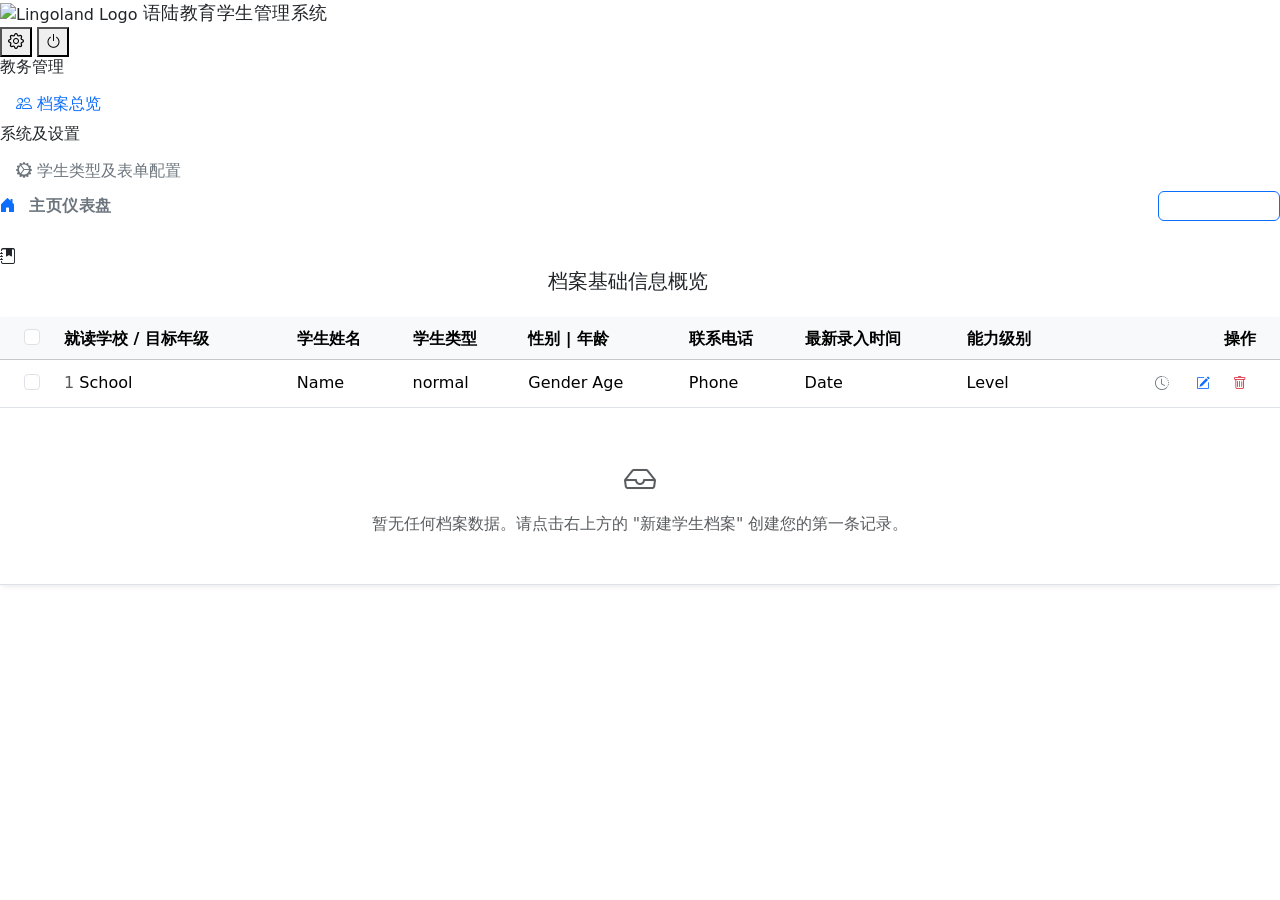
==== src/main/resources/templates/index.html @ f376b246 "fix(ui): define currentSelectedHistoryStudentId to fix undefined variable in workspace creation" ====
<!DOCTYPE html>
<html xmlns:th="http://www.thymeleaf.org">

<head>
    <meta charset="UTF-8">
    <meta name="viewport" content="width=device-width, initial-scale=1.0">
    <title>学生档案管理系统</title>

    <!-- Bootstrap CSS & Icons -->
    <link href="https://cdn.jsdelivr.net/npm/bootstrap@5.3.3/dist/css/bootstrap.min.css" rel="stylesheet">
    <link rel="stylesheet" href="https://cdn.jsdelivr.net/npm/bootstrap-icons@1.11.3/font/bootstrap-icons.min.css">

    <!-- Google Fonts: Inter -->
    <link rel="preconnect" href="https://fonts.googleapis.com">
    <link rel="preconnect" href="https://fonts.gstatic.com" crossorigin>
    <link href="https://fonts.googleapis.com/css2?family=Inter:wght@400;500;600;700&display=swap" rel="stylesheet">

    <!-- Custom Styles -->
    <link href="/css/style.css" rel="stylesheet">
</head>

<body>
    <div class="app-container">
        <!-- Header -->
        <header class="app-header">
            <div class="logo">
                <img src="/images/lingoland_logo.jpg" alt="Lingoland Logo">
                <span style="font-size: 1.1rem; letter-spacing: 0.5px;">语陆教育学生管理系统</span>
            </div>
            <div class="header-actions">
                <button class="icon-btn" title="系统设置"><i class="bi bi-gear"></i></button>
                <button class="icon-btn" title="退出登录"><i class="bi bi-power"></i></button>
            </div>
        </header>

        <div class="app-body">
            <!-- Sidebar -->
            <aside class="app-sidebar">
                <!--
                <div class="sidebar-section">
                    <h6 class="sidebar-heading">快速搜索</h6>
                    <form class="quick-search-form">
                        <input type="text" class="form-control form-control-sm mb-2" placeholder="输入学生姓名">
                        <input type="text" class="form-control form-control-sm mb-2" placeholder="输入学校名称">
                        <div class="d-flex gap-2 mt-3">
                            <button type="button"
                                class="btn btn-primary btn-sm flex-grow-1 sidebar-btn shadow-sm">搜索</button>
                            <button type="reset" class="btn btn-light btn-sm flex-grow-1 sidebar-btn">重置</button>
                        </div>
                    </form>
                </div>
                -->

                <div class="sidebar-section">
                    <h6 class="sidebar-heading">教务管理</h6>
                    <ul class="nav flex-column sidebar-nav">
                        <li class="nav-item">
                            <a class="nav-link active" href="/"><i class="bi bi-people"></i> 档案总览</a>
                        </li>
                    </ul>
                </div>
                
                <div class="sidebar-section border-0">
                    <h6 class="sidebar-heading">系统及设置</h6>
                    <ul class="nav flex-column sidebar-nav">
                        <li class="nav-item">
                            <a class="nav-link text-secondary" href="/admin/templates">
                                <i class="bi bi-gear-wide-connected"></i> 学生类型及表单配置
                            </a>
                        </li>
                    </ul>
                </div>

                <!--
                <div class="sidebar-section border-0">
                    <h6 class="sidebar-heading">报告管理</h6>
                    <ul class="nav flex-column sidebar-nav">
                        <li class="nav-item">
                            <a class="nav-link" href="#" data-bs-toggle="modal" data-bs-target="#downloadFormModal">
                                <i class="bi bi-file-earmark-plus"></i> 生成并录入新报告
                            </a>
                        </li>
                    </ul>
                </div>
                -->
            </aside>

            <!-- Main Content -->
            <main class="app-main">
                <div class="main-header d-flex justify-content-between align-items-center mb-4">
                    <div class="breadcrumb-area">
                        <i class="bi bi-house-door-fill text-primary me-2"></i>
                        <span class="fs-6 fw-bold text-secondary text-uppercase"
                            style="letter-spacing: 0.5px;">主页仪表盘</span>
                    </div>
                    <div class="action-buttons d-flex gap-3">
                        <button class="btn btn-primary btn-action" data-bs-toggle="modal"
                            data-bs-target="#studentRecordModal"
                            style="background: linear-gradient(135deg, var(--primary) 0%, var(--primary-dark) 100%); line-height: 1;">
                            新建学生档案
                        </button>
                        <!--
                        <button class="btn btn-action" data-bs-toggle="modal" data-bs-target="#downloadFormModal"
                            style="background: linear-gradient(135deg, #ff7e5f 0%, #feb47b 100%); line-height: 1;">
                            录入报告信息
                        </button>
                        -->
                    </div>
                </div>

                <!-- Features/Stat Cards Row -->
                <div class="row g-4 mb-4 top-cards-row">
                    <!--
                    <div class="col-md-4">
                        <div class="stat-card">
                            <div class="stat-icon bg-blue-light"><i class="bi bi-search"></i></div>
                            <div class="stat-content text-center flex-grow-1 pe-4">
                                <h5 class="text-primary mb-0">高级条件检索</h5>
                            </div>
                        </div>
                    </div>
                    -->
                    <div class="col-md-12">
                        <div class="stat-card active-card">
                            <div class="stat-icon bg-purple-light"><i class="bi bi-journal-bookmark-fill"></i></div>
                            <div class="stat-content text-center flex-grow-1 pe-4">
                                <h5 class="mb-0">档案基础信息概览</h5>
                            </div>
                        </div>
                    </div>
                    <!--
                    <div class="col-md-4">
                        <div class="stat-card">
                            <div class="stat-icon bg-green-light"><i class="bi bi-printer"></i></div>
                            <div class="stat-content text-center flex-grow-1 pe-4">
                                <h5 class="text-primary mb-0" style="color:var(--primary)!important;">报表批量导出</h5>
                            </div>
                        </div>
                    </div>
                    -->
                </div>

                <!-- Data Table (Static Mockup for layout preview) -->
                <div class="table-card card border-0 shadow-sm mt-2">
                    <div class="card-body p-0">
                        <div class="table-responsive">
                            <table class="table align-middle mb-0 custom-table">
                                <thead class="table-light">
                                    <tr>
                                        <th scope="col" class="ps-4" style="width: 40px;">
                                            <div class="form-check"><input class="form-check-input" type="checkbox">
                                            </div>
                                        </th>
                                        <th scope="col">就读学校 / 目标年级</th>
                                        <th scope="col">学生姓名</th>
                                        <th scope="col">学生类型</th>
                                        <th scope="col">性别 | 年龄</th>
                                        <th scope="col">联系电话</th>
                                        <th scope="col">最新录入时间</th>
                                        <!-- <th scope="col">课程目标</th> -->
                                        <th scope="col">能力级别</th>
                                        <th scope="col" class="text-end pe-4">操作</th>
                                    </tr>
                                </thead>
                                <tbody>
                                    <tr th:each="student, stat : ${students}"
                                        th:classappend="${stat.index == 0} ? 'table-active-row' : ''">
                                        <td class="ps-4">
                                            <div class="form-check"><input class="form-check-input" type="checkbox"
                                                    th:checked="${stat.index == 0}"></div>
                                        </td>
                                        <td>
                                            <span class="text-muted" th:text="${stat.count}">1</span>
                                            <span th:text="${student.schoolOrTarget}">School</span>
                                        </td>
                                        <td>
                                            <div class="d-flex align-items-center">
                                                <span class="fw-medium"
                                                    th:classappend="${stat.index == 0} ? 'text-primary' : ''"
                                                    th:text="${student.name}">Name</span>
                                            </div>
                                        </td>
                                        <td>
                                            <span
                                                th:classappend="${student.studentType == 'drop out'} ? 'fw-bold fs-6' : ''"
                                                th:text="${student.studentTypeName}">normal</span>
                                        </td>
                                        <td th:text="${student.genderAgeInfo}">Gender Age</td>
                                        <td th:text="${student.phone ?: '-'}">Phone</td>
                                        <td th:text="${student.latestAssessmentDate}">Date</td>
                                        <!-- <td><span class="text-truncate d-inline-block" style="max-width: 150px;"
                                                th:text="${student.latestStudyGoal}">Goal</span></td> -->
                                        <td th:text="${student.latestLevel}">Level</td>
                                        <td class="text-end pe-4 text-nowrap">
                                            <button class="btn btn-icon btn-sm text-secondary me-1 view-history-btn"
                                                title="查看测评历史"
                                                th:attr="data-id=${student.id}, data-name=${student.name}">
                                                <i class="bi bi-clock-history"></i>
                                            </button>
                                            <button class="btn btn-icon btn-sm text-primary edit-student-btn"
                                                title="编辑档案" th:attr="data-id=${student.id},
                                                         data-name=${student.name},
                                                         data-phone=${student.phone},
                                                         data-age=${student.age},
                                                         data-gender=${student.gender},
                                                         data-school=${student.school},
                                                         data-grade=${student.grade},
                                                         data-studentType=${student.studentType}">
                                                <i class="bi bi-pencil-square"></i>
                                            </button>
                                            <button class="btn btn-icon btn-sm text-danger delete-student-btn"
                                                title="删除档案" th:attr="data-id=${student.id}, data-name=${student.name}">
                                                <i class="bi bi-trash"></i>
                                            </button>
                                        </td>
                                    </tr>

                                    <tr th:if="${#lists.isEmpty(students)}">
                                        <td colspan="9" class="text-center py-5 text-muted">
                                            <i class="bi bi-inbox fs-2 d-block mb-2"></i>
                                            暂无任何档案数据。请点击右上方的 "新建学生档案" 创建您的第一条记录。
                                        </td>
                                    </tr>
                                </tbody>
                            </table>
                        </div>
                    </div>
                </div>

            </main>
        </div>
    </div>



    <!-- Student Record Modal (For standalone student CRUD) -->
    <div class="modal fade" id="studentRecordModal" tabindex="-1" aria-labelledby="studentRecordModalLabel"
        aria-hidden="true">
        <div class="modal-dialog modal-lg modal-dialog-centered">
            <div class="modal-content">
                <form action="/student/save" method="POST">
                    <div class="modal-header">
                        <h5 class="modal-title" id="studentRecordModalLabel"><i class="bi bi-person-plus me-2"></i>新建 /
                            编辑学生基础档案</h5>
                        <button type="button" class="btn-close" data-bs-dismiss="modal" aria-label="Close"></button>
                    </div>
                    <div class="modal-body">
                        <input type="hidden" id="sid" name="id">
                        <input type="hidden" id="sdynamicData" name="dynamicData">
                        <div class="row g-3">
                            <div class="col-md-6">
                                <label for="sname" class="form-label">学生姓名</label>
                                <input type="text" class="form-control" id="sname" name="name" placeholder="例如：张三"
                                    required>
                            </div>
                            <div class="col-md-6">
                                <label for="sage" class="form-label">年龄</label>
                                <input type="number" class="form-control" id="sage" name="age" placeholder="例如：12">
                            </div>
                            <div class="col-md-6">
                                <label for="sphone" class="form-label">联系电话</label>
                                <input type="tel" class="form-control" id="sphone" name="phone"
                                    placeholder="例如：13812345678">
                            </div>
                            <div class="col-md-6">
                                <label for="sgender" class="form-label">性别</label>
                                <select class="form-select" id="sgender" name="gender">
                                    <option value="" selected disabled>请选择...</option>
                                    <option value="男">男</option>
                                    <option value="女">女</option>
                                </select>
                            </div>
                            <div class="col-md-6">
                                <label for="sschool" class="form-label">所在学校</label>
                                <input type="text" class="form-control" id="sschool" name="school"
                                    placeholder="例如：育才小学">
                            </div>
                            <div class="col-md-6">
                                <label for="sgrade" class="form-label">目标年级</label>
                                <select class="form-select" id="sgrade" name="grade">
                                    <option value="" selected disabled>请选择...</option>
                                    <option value="K">K</option>
                                    <option value="G1">G1</option>
                                    <option value="G2">G2</option>
                                    <option value="G3">G3</option>
                                    <option value="G4">G4</option>
                                    <option value="G5">G5</option>
                                    <option value="G6">G6</option>
                                    <option value="G7">G7</option>
                                    <option value="G8">G8</option>
                                    <option value="G9">G9</option>
                                    <option value="G10">G10</option>
                                </select>
                            </div>
                            <div class="col-12 mt-4">
                                <hr class="my-2 border-secondary opacity-25">
                            </div>
                            <div class="col-md-12">
                                <label for="sstudentType" class="form-label">学生类型 (选择体系以加载专属档案表单)</label>
                                <select class="form-select" id="sstudentType" name="studentType" onchange="loadDynamicFields(this.value)">
                                    <option value="" selected disabled>请选择...</option>
                                    <th:block th:each="type : ${activeStudentTypes}">
                                        <option th:value="${type.typeCode}" th:text="${type.typeName}"></option>
                                    </th:block>
                                </select>
                            </div>
                            <div class="col-12 mt-3" id="dynamicFieldsContainer" style="display:none;">
                                <div class="p-3 bg-light rounded border">
                                    <h6 class="text-primary mb-3 fw-bold"><i class="bi bi-ui-checks-grid me-2"></i>该体系专属档案信息</h6>
                                    <div class="row g-3" id="dynamicFieldsBody">
                                        <!-- Fields injected via JS -->
                                    </div>
                                </div>
                            </div>
                        </div>
                    </div>
                    <div class="modal-footer bg-light">
                        <button type="button" class="btn btn-outline-secondary px-4 rounded-pill"
                            data-bs-dismiss="modal">取消</button>
                        <button type="submit" class="btn btn-primary px-4 rounded-pill"
                            style="background: var(--primary); border: none;">保存建档</button>
                    </div>
                </form>
            </div>
        </div>
    </div>

    <!-- Assessment History Modal -->
    <div class="modal fade" id="assessmentHistoryModal" tabindex="-1" aria-labelledby="assessmentHistoryModalLabel"
        aria-hidden="true">
        <div class="modal-dialog modal-lg modal-dialog-centered modal-dialog-scrollable">
            <div class="modal-content border-0 overflow-hidden">
                <div class="modal-header text-white"
                    style="background: linear-gradient(135deg, var(--primary) 0%, var(--primary-dark) 100%);">
                    <h5 class="modal-title" id="assessmentHistoryModalLabel">
                        <i class="bi bi-clock-history me-2 text-white-50"></i>
                        <span id="historyStudentName" class="fw-bold">学生姓名</span> 的测评履历
                    </h5>
                    <button type="button" class="btn-close btn-close-white" data-bs-dismiss="modal"
                        aria-label="Close"></button>
                </div>
                <div class="modal-body p-0">
                    <div id="historyLoading" class="text-center p-5 text-muted">
                        <div class="spinner-border spinner-border-sm me-2" role="status"></div>正在读取数据...
                    </div>
                    <div class="table-responsive">
                        <table class="table table-hover mb-0 d-none" id="historyTable" style="font-size: 0.95rem;">
                            <thead class="table-light sticky-top">
                                <tr>
                                    <th scope="col" class="ps-4">测评日期</th>
                                    <th scope="col">测评类型</th>
                                    <th scope="col">Level / 级别</th>
                                    <th scope="col">当前/目标年级</th>
                                    <th scope="col" style="max-width: 200px;">学习重点/目标</th>
                                    <th scope="col" class="text-end pe-4">操作</th>
                                </tr>
                            </thead>
                            <tbody id="historyTableBody">
                                <!-- Data will be injected here by JS -->
                            </tbody>
                        </table>
                    </div>
                </div>
                <div class="modal-footer">
                    <button type="button" class="btn btn-outline-secondary" data-bs-dismiss="modal">关闭</button>
                    <button type="button" class="btn btn-primary btn-action px-4 shadow-sm"
                        style="background: linear-gradient(135deg, var(--primary) 0%, var(--primary-dark) 100%); border:none;"
                        onclick="triggerNewReport()">
                        <i class="bi bi-plus-circle me-1"></i> 为TA录入新测评
                    </button>
                </div>
            </div>
        </div>
    </div>

    <!-- Bootstrap JS -->
    <script src="https://cdn.jsdelivr.net/npm/bootstrap@5.3.3/dist/js/bootstrap.bundle.min.js"></script>

    <script>
        document.addEventListener('DOMContentLoaded', function () {


            // Functionality to open Student form modal for New
            const newStudentBtn = document.querySelector('[data-bs-target="#studentRecordModal"]');
            if (newStudentBtn) {
                newStudentBtn.addEventListener('click', function () {
                    const form = document.querySelector('#studentRecordModal form');
                    form.reset();
                    document.getElementById('sid').value = '';
                    document.getElementById('sdynamicData').value = '';
                    document.getElementById('dynamicFieldsContainer').style.display = 'none';
                    document.getElementById('dynamicFieldsBody').innerHTML = '';
                    document.getElementById('studentRecordModalLabel').innerHTML = '<i class="bi bi-person-plus me-2"></i>新建学生基础档案';
                });
            }

            // Functionality to open Student form modal for Edit
            const editBtns = document.querySelectorAll('.edit-student-btn');
            editBtns.forEach(btn => {
                btn.addEventListener('click', function () {
                    const id = this.getAttribute('data-id');
                    const name = this.getAttribute('data-name');
                    const phone = this.getAttribute('data-phone');
                    const age = this.getAttribute('data-age');
                    const gender = this.getAttribute('data-gender');
                    const school = this.getAttribute('data-school');
                    const grade = this.getAttribute('data-grade');
                    const studentType = this.getAttribute('data-studentType');
                    const dynamicDataStr = this.getAttribute('data-dynamicData');

                    document.getElementById('sid').value = id || '';
                    document.getElementById('sname').value = name || '';
                    document.getElementById('sphone').value = phone || '';
                    document.getElementById('sage').value = age || '';

                    const genderSelect = document.getElementById('sgender');
                    if (gender && gender !== 'null') genderSelect.value = gender; else genderSelect.selectedIndex = 0;

                    document.getElementById('sschool').value = school || '';

                    const gradeSelect = document.getElementById('sgrade');
                    if (grade && grade !== 'null') gradeSelect.value = grade; else gradeSelect.selectedIndex = 0;

                    const studentTypeSelect = document.getElementById('sstudentType');
                    if (studentType && studentType !== 'null' && studentType !== '未定') {
                        studentTypeSelect.value = studentType;
                        loadDynamicFields(studentType, dynamicDataStr);
                    } else {
                        studentTypeSelect.selectedIndex = 0;
                        document.getElementById('dynamicFieldsContainer').style.display = 'none';
                        document.getElementById('dynamicFieldsBody').innerHTML = '';
                    }

                    document.getElementById('studentRecordModalLabel').innerHTML = '<i class="bi bi-pencil-square me-2"></i>编辑学生基础档案';

                    var myModal = new bootstrap.Modal(document.getElementById('studentRecordModal'));
                    myModal.show();
                });
            });

            // Functionality to View Assessment History
            let currentSelectedHistoryStudentName = '';

            const historyBtns = document.querySelectorAll('.view-history-btn');
            historyBtns.forEach(btn => {
                btn.addEventListener('click', function () {
                    const studentId = this.getAttribute('data-id');
                    const studentName = this.getAttribute('data-name');
                    currentSelectedHistoryStudentName = studentName;
                    window.currentSelectedHistoryStudentId = studentId;


                    document.getElementById('historyStudentName').textContent = studentName;

                    const loadingIndicator = document.getElementById('historyLoading');
                    const historyTable = document.getElementById('historyTable');
                    const tbody = document.getElementById('historyTableBody');

                    loadingIndicator.classList.remove('d-none');
                    historyTable.classList.add('d-none');
                    tbody.innerHTML = '';

                    var myModal = new bootstrap.Modal(document.getElementById('assessmentHistoryModal'));
                    myModal.show();

                    fetch(`/student/${studentId}/history`)
                        .then(response => response.json())
                        .then(data => {
                            loadingIndicator.classList.add('d-none');
                            historyTable.classList.remove('d-none');

                            if (data.length === 0) {
                                tbody.innerHTML = '<tr><td colspan="6" class="text-center py-4 text-muted">暂无任何测评历史数据</td></tr>';
                                return;
                            }

                            data.forEach(item => {
                                const tr = document.createElement('tr');
                                const exportBtnHtml = `
                                        <button class="btn btn-sm btn-primary shadow-sm open-workspace-btn" data-record-id="${item.id}" title="进入工作台填写分析">
                                         <i class="bi bi-pencil-square"></i> 分析
                                       </button>
                                       <button class="btn btn-sm btn-outline-success shadow-sm ms-1 open-export-modal-btn" data-record-id="${item.id}" title="一键导出报告">
                                         <i class="bi bi-file-earmark-word"></i> 导出
                                       </button>`;
                                const deleteBtnHtml = `<button class="btn btn-sm btn-outline-danger shadow-sm ms-1 delete-history-btn" title="删除此记录" data-id="${item.id}">
                                         <i class="bi bi-trash"></i>
                                       </button>`;

                                tr.innerHTML = `
                                    <td class="ps-4 fw-medium text-secondary align-middle">${item.date}</td>
                                    <td class="align-middle"><span class="badge bg-light text-dark border">${item.type}</span></td>
                                    <td class="align-middle"><span class="text-primary fw-medium">${item.level}</span></td>
                                    <td class="align-middle"><span class="text-muted">${item.targetGrade}</span></td>
                                    <td class="align-middle"><span class="text-truncate d-inline-block" style="max-width: 200px;" title="${item.goal}">${item.goal}</span></td>
                                    <td class="text-end pe-4 align-middle text-nowrap">
                                        ${exportBtnHtml}${deleteBtnHtml}
                                    </td>
                                `;
                                tbody.appendChild(tr);
                            });

                            // Attach event listeners to the new delete buttons
                            document.querySelectorAll('.delete-history-btn').forEach(btn => {
                                btn.addEventListener('click', function() {
                                    const recordId = this.getAttribute('data-id');
                                    if (confirm('确定要删除这条测评记录吗？这不会影响学生的基本信息，但该记录一旦删除无法恢复。')) {
                                        fetch(`/student/history/${recordId}`, { method: 'DELETE' })
                                            .then(res => {
                                                if (res.ok) {
                                                    const viewBtn = document.querySelector(`.view-history-btn[data-name="${currentSelectedHistoryStudentName}"]`);
                                                    if(viewBtn) viewBtn.click();
                                                } else {
                                                    alert('删除失败，请稍后重试。');
                                                }
                                            })
                                            .catch(err => {
                                                console.error(err);
                                                alert('网络错误，删除失败。');
                                            });
                                    }
                                });
                            });

                            // Attach workspace triggers
                            document.querySelectorAll('.open-workspace-btn').forEach(btn => {
                                btn.addEventListener('click', function() {
                                    const recordId = this.getAttribute('data-record-id');
                                    window.location.href = `/assessment/${recordId}/workspace`;
                                });
                            });

                            // Attach export triggers (direct download)
                            document.querySelectorAll('.open-export-modal-btn').forEach(btn => {
                                btn.addEventListener('click', function() {
                                    const recordId = this.getAttribute('data-record-id');
                                    window.location.href = `/student/history/${recordId}/export`;
                                });
                            });
                        })
                        .catch(err => {
                            console.error('Failed to fetch history', err);
                            loadingIndicator.innerHTML = '<span class="text-danger"><i class="bi bi-exclamation-triangle me-2"></i>加载失败，请稍后重试</span>';
                        });
                });
            });

            // Make triggerNewReport globally available
            window.triggerNewReport = function () {
                const historyModal = bootstrap.Modal.getInstance(document.getElementById('assessmentHistoryModal'));
                if (historyModal) { historyModal.hide(); }
                if (window.currentSelectedHistoryStudentId) {
                    const formData = new URLSearchParams();
                    formData.append('studentId', window.currentSelectedHistoryStudentId);
                    fetch('/api/workspace/create', { method: 'POST', body: formData })
                        .then(r => r.json())
                        .then(data => {
                            if (data.success) {
                                window.location.href = `/assessment/${data.recordId}/workspace`;
                            } else { alert('创建测评档案失败，请稍后重试'); }
                        })
                        .catch(err => {
                            console.error('Failed to create empty workspace', err);
                            alert('网络错误，请稍后重试');
                        });
                }
            };

            // Student Deletion Logic
            document.querySelectorAll('.delete-student-btn').forEach(btn => {
                btn.addEventListener('click', function() {
                    const studentId = this.getAttribute('data-id');
                    const studentName = this.getAttribute('data-name');
                    if (confirm(`警告！确定要彻底删除学生 [${studentName}] 的档案吗？\n\n这将会一并彻底删除该学生所有的历史测评记录，此操作无法恢复！`)) {
                        fetch(`/student/${studentId}`, { method: 'DELETE' })
                            .then(res => {
                                if (res.ok) {
                                    window.location.reload();
                                } else {
                                    alert('删除失败，请稍后重试。');
                                }
                            })
                            .catch(err => {
                                console.error(err);
                                alert('网络错误，删除失败。');
                            });
                    }
                });
            });
            // Load Dynamic Fields
            window.loadDynamicFields = function(typeCode, prefillDataStr) {
                const container = document.getElementById('dynamicFieldsContainer');
                const body = document.getElementById('dynamicFieldsBody');
                
                if (!typeCode) {
                    container.style.display = 'none';
                    body.innerHTML = '';
                    return;
                }

                // Try parse prefill
                let prefill = {};
                if (prefillDataStr) {
                    try { prefill = JSON.parse(prefillDataStr); } catch (e) {}
                }

                fetch(`/admin/api/fields/${typeCode}`)
                    .then(res => res.json())
                    .then(fields => {
                        if (fields.length === 0) {
                            container.style.display = 'none';
                            body.innerHTML = '';
                            return;
                        }
                        
                        container.style.display = 'block';
                        body.innerHTML = '';
                        
                        fields.forEach(f => {
                            const val = prefill[f.fieldKey] || '';
                            const requiredAttr = f.isRequired ? 'required' : '';
                            const reqStar = f.isRequired ? '<span class="text-danger">*</span>' : '';
                            
                            let inputHtml = '';
                            if (f.fieldType === 'TEXT' || f.fieldType === 'NUMBER') {
                                const type = f.fieldType === 'NUMBER' ? 'number' : 'text';
                                inputHtml = `<input type="${type}" class="form-control dynamic-input" data-key="${f.fieldKey}" value="${val}" ${requiredAttr}>`;
                            } else if (f.fieldType === 'TEXTAREA') {
                                inputHtml = `<textarea class="form-control dynamic-input" data-key="${f.fieldKey}" rows="2" ${requiredAttr}>${val}</textarea>`;
                            } else if (f.fieldType === 'SELECT') {
                                let options = [];
                                try { options = JSON.parse(f.optionsJson); } catch(e){}
                                inputHtml = `<select class="form-select dynamic-input" data-key="${f.fieldKey}" ${requiredAttr}>
                                    <option value="">请选择...</option>`;
                                options.forEach(opt => {
                                    const selected = val === opt ? 'selected' : '';
                                    inputHtml += `<option value="${opt}" ${selected}>${opt}</option>`;
                                });
                                inputHtml += `</select>`;
                            }

                            const wrap = `
                                <div class="col-md-6">
                                    <label class="form-label text-secondary" style="font-size: 0.9em;">
                                        ${f.labelName} ${reqStar}
                                    </label>
                                    ${inputHtml}
                                </div>
                            `;
                            body.innerHTML += wrap;
                        });
                    });
            };

            // Intercept form submit to serialize dynamicData
            const studentForm = document.querySelector('#studentRecordModal form');
            if(studentForm) {
                studentForm.addEventListener('submit', function(e) {
                    const inputs = document.querySelectorAll('.dynamic-input');
                    const dataObj = {};
                    inputs.forEach(inp => {
                        const key = inp.getAttribute('data-key');
                        if (key && inp.value) {
                            dataObj[key] = inp.value;
                        }
                    });
                    document.getElementById('sdynamicData').value = JSON.stringify(dataObj);
                    // continue normal form submission
                });
            }
        });


            const downloadModalEl = document.getElementById('downloadFormModal');
            if (downloadModalEl) {
                downloadModalEl.addEventListener('show.bs.modal', loadAssessmentTypeCheckboxes);
            }


    </script>
</body>

</html>
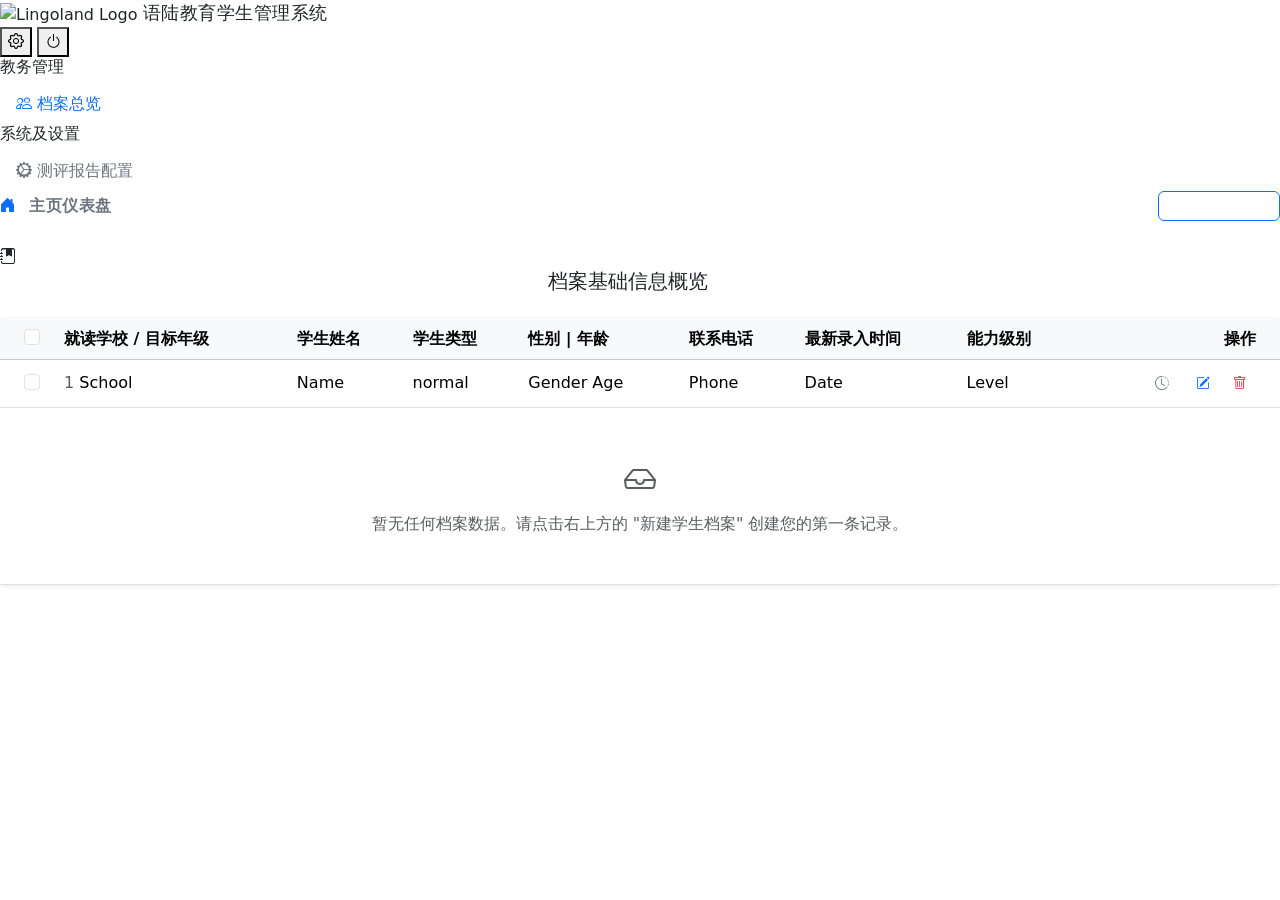
==== commit d4a81ae8: "feat: complete V2 refactoring, modularize DocxGeneratorService, add DTOs" ====
--- a/src/main/resources/templates/index.html
+++ b/src/main/resources/templates/index.html
@@ -65,7 +65,7 @@
                     <ul class="nav flex-column sidebar-nav">
                         <li class="nav-item">
                             <a class="nav-link text-secondary" href="/admin/templates">
-                                <i class="bi bi-gear-wide-connected"></i> 学生类型及表单配置
+                                <i class="bi bi-gear-wide-connected"></i> 测评报告配置
                             </a>
                         </li>
                     </ul>
@@ -351,7 +351,6 @@
                                     <th scope="col">测评类型</th>
                                     <th scope="col">Level / 级别</th>
                                     <th scope="col">当前/目标年级</th>
-                                    <th scope="col" style="max-width: 200px;">学习重点/目标</th>
                                     <th scope="col" class="text-end pe-4">操作</th>
                                 </tr>
                             </thead>
@@ -464,13 +463,13 @@
                     myModal.show();
 
                     fetch(`/student/${studentId}/history`)
-                        .then(response => response.json())
+                        .then(response => response.json()).then(_j => _j.code === 200 ? _j.data : (_j.data !== undefined ? _j.data : _j))
                         .then(data => {
                             loadingIndicator.classList.add('d-none');
                             historyTable.classList.remove('d-none');
 
                             if (data.length === 0) {
-                                tbody.innerHTML = '<tr><td colspan="6" class="text-center py-4 text-muted">暂无任何测评历史数据</td></tr>';
+                                tbody.innerHTML = '<tr><td colspan="5" class="text-center py-4 text-muted">暂无任何测评历史数据</td></tr>';
                                 return;
                             }
 
@@ -492,7 +491,6 @@
                                     <td class="align-middle"><span class="badge bg-light text-dark border">${item.type}</span></td>
                                     <td class="align-middle"><span class="text-primary fw-medium">${item.level}</span></td>
                                     <td class="align-middle"><span class="text-muted">${item.targetGrade}</span></td>
-                                    <td class="align-middle"><span class="text-truncate d-inline-block" style="max-width: 200px;" title="${item.goal}">${item.goal}</span></td>
                                     <td class="text-end pe-4 align-middle text-nowrap">
                                         ${exportBtnHtml}${deleteBtnHtml}
                                     </td>
@@ -553,11 +551,11 @@
                     const formData = new URLSearchParams();
                     formData.append('studentId', window.currentSelectedHistoryStudentId);
                     fetch('/api/workspace/create', { method: 'POST', body: formData })
-                        .then(r => r.json())
+                        .then(r => r.json()).then(_j => _j.code === 200 ? _j.data : (_j.data !== undefined ? _j.data : _j))
                         .then(data => {
-                            if (data.success) {
+                            if (data.recordId) {
                                 window.location.href = `/assessment/${data.recordId}/workspace`;
-                            } else { alert('创建测评档案失败，请稍后重试'); }
+                            } else { alert('创建测评档案失败，数据结构异常'); }
                         })
                         .catch(err => {
                             console.error('Failed to create empty workspace', err);
@@ -605,7 +603,7 @@
                 }
 
                 fetch(`/admin/api/fields/${typeCode}`)
-                    .then(res => res.json())
+                    .then(res => res.json()).then(_j => _j.code === 200 ? _j.data : (_j.data !== undefined ? _j.data : _j))
                     .then(fields => {
                         if (fields.length === 0) {
                             container.style.display = 'none';
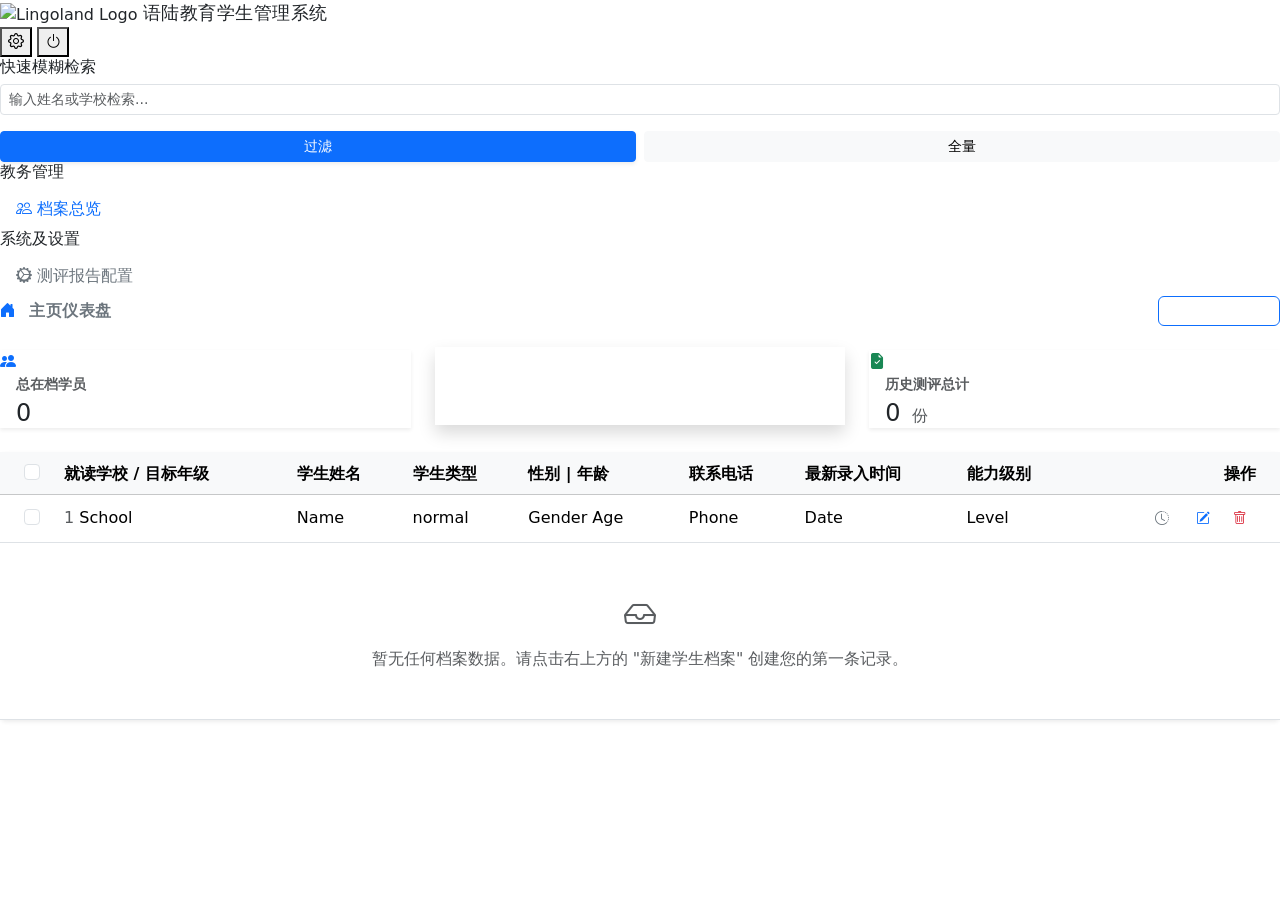
==== commit 035f12b1: "feat: complete UX/UI 2.0 refactoring with Offcanvas, SweetAlert2, dynamic dashboard, and fast search" ====
--- a/src/main/resources/templates/index.html
+++ b/src/main/resources/templates/index.html
@@ -36,20 +36,17 @@
         <div class="app-body">
             <!-- Sidebar -->
             <aside class="app-sidebar">
-                <!--
                 <div class="sidebar-section">
-                    <h6 class="sidebar-heading">快速搜索</h6>
-                    <form class="quick-search-form">
-                        <input type="text" class="form-control form-control-sm mb-2" placeholder="输入学生姓名">
-                        <input type="text" class="form-control form-control-sm mb-2" placeholder="输入学校名称">
+                    <h6 class="sidebar-heading">快速模糊检索</h6>
+                    <form class="quick-search-form" action="/" method="GET">
+                        <input type="text" class="form-control form-control-sm mb-2" name="q" th:value="${queryKeyword}" placeholder="输入姓名或学校检索..." autocomplete="off">
                         <div class="d-flex gap-2 mt-3">
-                            <button type="button"
-                                class="btn btn-primary btn-sm flex-grow-1 sidebar-btn shadow-sm">搜索</button>
-                            <button type="reset" class="btn btn-light btn-sm flex-grow-1 sidebar-btn">重置</button>
+                            <button type="submit"
+                                class="btn btn-primary btn-sm flex-grow-1 sidebar-btn shadow-sm">过滤</button>
+                            <a href="/" class="btn btn-light btn-sm flex-grow-1 sidebar-btn text-center" style="line-height: 1.5; padding: 0.25rem 0.5rem;">全量</a>
                         </div>
                     </form>
                 </div>
-                -->
 
                 <div class="sidebar-section">
                     <h6 class="sidebar-heading">教务管理</h6>
@@ -94,8 +91,8 @@
                             style="letter-spacing: 0.5px;">主页仪表盘</span>
                     </div>
                     <div class="action-buttons d-flex gap-3">
-                        <button class="btn btn-primary btn-action" data-bs-toggle="modal"
-                            data-bs-target="#studentRecordModal"
+                        <button class="btn btn-primary btn-action" data-bs-toggle="offcanvas"
+                            data-bs-target="#studentRecordOffcanvas"
                             style="background: linear-gradient(135deg, var(--primary) 0%, var(--primary-dark) 100%); line-height: 1;">
                             新建学生档案
                         </button>
@@ -110,34 +107,36 @@
 
                 <!-- Features/Stat Cards Row -->
                 <div class="row g-4 mb-4 top-cards-row">
-                    <!--
+                    <!-- Total Students -->
                     <div class="col-md-4">
-                        <div class="stat-card">
-                            <div class="stat-icon bg-blue-light"><i class="bi bi-search"></i></div>
-                            <div class="stat-content text-center flex-grow-1 pe-4">
-                                <h5 class="text-primary mb-0">高级条件检索</h5>
+                        <div class="stat-card border-0 shadow-sm" style="transition: transform 0.2s;">
+                            <div class="stat-icon bg-blue-light"><i class="bi bi-people-fill text-primary"></i></div>
+                            <div class="stat-content flex-grow-1 ms-3 text-start">
+                                <p class="text-muted mb-1 small fw-bold">总在档学员</p>
+                                <h4 class="mb-0 fw-black text-dark" th:text="${totalStudents ?: 0}">0</h4>
                             </div>
                         </div>
                     </div>
-                    -->
-                    <div class="col-md-12">
-                        <div class="stat-card active-card">
-                            <div class="stat-icon bg-purple-light"><i class="bi bi-journal-bookmark-fill"></i></div>
-                            <div class="stat-content text-center flex-grow-1 pe-4">
-                                <h5 class="mb-0">档案基础信息概览</h5>
+                    <!-- Monthly Records -->
+                    <div class="col-md-4">
+                        <div class="stat-card active-card border-0 shadow" style="transform: translateY(-3px);">
+                            <div class="stat-icon" style="background: rgba(255,255,255,0.2);"><i class="bi bi-graph-up-arrow text-white"></i></div>
+                            <div class="stat-content flex-grow-1 ms-3 text-start">
+                                <p class="text-white-50 mb-1 small fw-bold">近 30 天新增报告</p>
+                                <h4 class="mb-0 fw-black text-white"><span th:text="${recentRecords ?: 0}">0</span> <small class="fs-6 fw-normal ms-1 opacity-75">份</small></h4>
                             </div>
                         </div>
                     </div>
-                    <!--
+                    <!-- Total Records -->
                     <div class="col-md-4">
-                        <div class="stat-card">
-                            <div class="stat-icon bg-green-light"><i class="bi bi-printer"></i></div>
-                            <div class="stat-content text-center flex-grow-1 pe-4">
-                                <h5 class="text-primary mb-0" style="color:var(--primary)!important;">报表批量导出</h5>
+                        <div class="stat-card border-0 shadow-sm" style="transition: transform 0.2s;">
+                            <div class="stat-icon bg-green-light"><i class="bi bi-file-earmark-check-fill text-success"></i></div>
+                            <div class="stat-content flex-grow-1 ms-3 text-start">
+                                <p class="text-muted mb-1 small fw-bold">历史测评总计</p>
+                                <h4 class="mb-0 fw-black text-dark"><span th:text="${totalRecords ?: 0}">0</span> <small class="fs-6 fw-normal ms-1 text-muted">份</small></h4>
                             </div>
                         </div>
                     </div>
-                    -->
                 </div>
 
                 <!-- Data Table (Static Mockup for layout preview) -->
@@ -233,163 +232,192 @@
 
 
 
-    <!-- Student Record Modal (For standalone student CRUD) -->
-    <div class="modal fade" id="studentRecordModal" tabindex="-1" aria-labelledby="studentRecordModalLabel"
-        aria-hidden="true">
-        <div class="modal-dialog modal-lg modal-dialog-centered">
-            <div class="modal-content">
-                <form action="/student/save" method="POST">
-                    <div class="modal-header">
-                        <h5 class="modal-title" id="studentRecordModalLabel"><i class="bi bi-person-plus me-2"></i>新建 /
-                            编辑学生基础档案</h5>
-                        <button type="button" class="btn-close" data-bs-dismiss="modal" aria-label="Close"></button>
-                    </div>
-                    <div class="modal-body">
-                        <input type="hidden" id="sid" name="id">
-                        <input type="hidden" id="sdynamicData" name="dynamicData">
-                        <div class="row g-3">
-                            <div class="col-md-6">
-                                <label for="sname" class="form-label">学生姓名</label>
-                                <input type="text" class="form-control" id="sname" name="name" placeholder="例如：张三"
-                                    required>
-                            </div>
-                            <div class="col-md-6">
-                                <label for="sage" class="form-label">年龄</label>
-                                <input type="number" class="form-control" id="sage" name="age" placeholder="例如：12">
-                            </div>
-                            <div class="col-md-6">
-                                <label for="sphone" class="form-label">联系电话</label>
-                                <input type="tel" class="form-control" id="sphone" name="phone"
-                                    placeholder="例如：13812345678">
-                            </div>
-                            <div class="col-md-6">
-                                <label for="sgender" class="form-label">性别</label>
-                                <select class="form-select" id="sgender" name="gender">
-                                    <option value="" selected disabled>请选择...</option>
-                                    <option value="男">男</option>
-                                    <option value="女">女</option>
-                                </select>
-                            </div>
-                            <div class="col-md-6">
-                                <label for="sschool" class="form-label">所在学校</label>
-                                <input type="text" class="form-control" id="sschool" name="school"
-                                    placeholder="例如：育才小学">
-                            </div>
-                            <div class="col-md-6">
-                                <label for="sgrade" class="form-label">目标年级</label>
-                                <select class="form-select" id="sgrade" name="grade">
-                                    <option value="" selected disabled>请选择...</option>
-                                    <option value="K">K</option>
-                                    <option value="G1">G1</option>
-                                    <option value="G2">G2</option>
-                                    <option value="G3">G3</option>
-                                    <option value="G4">G4</option>
-                                    <option value="G5">G5</option>
-                                    <option value="G6">G6</option>
-                                    <option value="G7">G7</option>
-                                    <option value="G8">G8</option>
-                                    <option value="G9">G9</option>
-                                    <option value="G10">G10</option>
-                                </select>
-                            </div>
-                            <div class="col-12 mt-4">
-                                <hr class="my-2 border-secondary opacity-25">
-                            </div>
-                            <div class="col-md-12">
-                                <label for="sstudentType" class="form-label">学生类型 (选择体系以加载专属档案表单)</label>
-                                <select class="form-select" id="sstudentType" name="studentType" onchange="loadDynamicFields(this.value)">
-                                    <option value="" selected disabled>请选择...</option>
-                                    <th:block th:each="type : ${activeStudentTypes}">
-                                        <option th:value="${type.typeCode}" th:text="${type.typeName}"></option>
-                                    </th:block>
-                                </select>
-                            </div>
-                            <div class="col-12 mt-3" id="dynamicFieldsContainer" style="display:none;">
-                                <div class="p-3 bg-light rounded border">
-                                    <h6 class="text-primary mb-3 fw-bold"><i class="bi bi-ui-checks-grid me-2"></i>该体系专属档案信息</h6>
-                                    <div class="row g-3" id="dynamicFieldsBody">
-                                        <!-- Fields injected via JS -->
-                                    </div>
+    <!-- Student Record Offcanvas (For standalone student CRUD) -->
+    <div class="offcanvas offcanvas-end" id="studentRecordOffcanvas" tabindex="-1" aria-labelledby="studentRecordOffcanvasLabel" style="width: 500px; box-shadow: -5px 0 15px rgba(0,0,0,0.05);">
+        <div class="offcanvas-header text-white" style="background: linear-gradient(135deg, var(--primary) 0%, var(--primary-dark) 100%);">
+            <h5 class="offcanvas-title" id="studentRecordOffcanvasLabel"><i class="bi bi-person-plus me-2"></i>新建 / 编辑学生基础档案</h5>
+            <button type="button" class="btn-close btn-close-white" data-bs-dismiss="offcanvas" aria-label="Close"></button>
+        </div>
+        <div class="offcanvas-body p-0 d-flex flex-column">
+            <form action="/student/save" method="POST" class="d-flex flex-column flex-grow-1" id="studentForm" style="height: 100%;">
+                <div class="p-4 flex-grow-1" style="overflow-y: auto;">
+                    <input type="hidden" id="sid" name="id">
+                    <input type="hidden" id="sdynamicData" name="dynamicData">
+                    <div class="row g-3">
+                        <div class="col-md-6">
+                            <label for="sname" class="form-label">学生姓名 <span class="text-danger">*</span></label>
+                            <input type="text" class="form-control" id="sname" name="name" placeholder="例如：张三" required>
+                        </div>
+                        <div class="col-md-6">
+                            <label for="sage" class="form-label">年龄</label>
+                            <input type="number" class="form-control" id="sage" name="age" placeholder="例如：12">
+                        </div>
+                        <div class="col-md-6">
+                            <label for="sphone" class="form-label">联系电话</label>
+                            <input type="tel" class="form-control" id="sphone" name="phone" placeholder="例如：13812345678">
+                        </div>
+                        <div class="col-md-6">
+                            <label for="sgender" class="form-label">性别</label>
+                            <select class="form-select" id="sgender" name="gender">
+                                <option value="" selected disabled>请选择...</option>
+                                <option value="男">男</option>
+                                <option value="女">女</option>
+                            </select>
+                        </div>
+                        <div class="col-12">
+                            <label for="sschool" class="form-label">所在学校</label>
+                            <input type="text" class="form-control" id="sschool" name="school" placeholder="例如：育才小学">
+                        </div>
+                        <div class="col-12">
+                            <label for="sgrade" class="form-label">目标年级</label>
+                            <select class="form-select" id="sgrade" name="grade">
+                                <option value="" selected disabled>请选择...</option>
+                                <option value="K">K</option>
+                                <option value="G1">G1</option>
+                                <option value="G2">G2</option>
+                                <option value="G3">G3</option>
+                                <option value="G4">G4</option>
+                                <option value="G5">G5</option>
+                                <option value="G6">G6</option>
+                                <option value="G7">G7</option>
+                                <option value="G8">G8</option>
+                                <option value="G9">G9</option>
+                                <option value="G10">G10</option>
+                            </select>
+                        </div>
+                        <div class="col-12 mt-4">
+                            <hr class="my-2 border-secondary opacity-25">
+                        </div>
+                        <div class="col-12">
+                            <label for="sstudentType" class="form-label text-primary fw-medium">学生体系 (加载专属档案)</label>
+                            <select class="form-select border-primary" id="sstudentType" name="studentType" onchange="loadDynamicFields(this.value)">
+                                <option value="" selected disabled>请选择...</option>
+                                <th:block th:each="type : ${activeStudentTypes}">
+                                    <option th:value="${type.typeCode}" th:text="${type.typeName}"></option>
+                                </th:block>
+                            </select>
+                        </div>
+                        <div class="col-12 mt-3" id="dynamicFieldsContainer" style="display:none;">
+                            <div class="p-3 bg-light rounded border border-light-subtle shadow-sm">
+                                <h6 class="text-primary mb-3 fw-bold"><i class="bi bi-ui-checks-grid me-2"></i>体系专属详细信息</h6>
+                                <div class="row g-3" id="dynamicFieldsBody">
+                                    <!-- Fields injected via JS -->
                                 </div>
                             </div>
                         </div>
                     </div>
-                    <div class="modal-footer bg-light">
-                        <button type="button" class="btn btn-outline-secondary px-4 rounded-pill"
-                            data-bs-dismiss="modal">取消</button>
-                        <button type="submit" class="btn btn-primary px-4 rounded-pill"
-                            style="background: var(--primary); border: none;">保存建档</button>
-                    </div>
-                </form>
+                </div>
+                <div class="p-3 border-top bg-light text-end">
+                    <button type="button" class="btn btn-outline-secondary px-4 rounded-pill me-2" data-bs-dismiss="offcanvas">取消</button>
+                    <button type="submit" class="btn btn-primary px-4 rounded-pill shadow-sm" style="background: linear-gradient(135deg, var(--primary) 0%, var(--primary-dark) 100%); border: none;">保存建档</button>
+                </div>
+            </form>
+        </div>
+    </div>
+
+    <!-- Assessment History Offcanvas -->
+    <div class="offcanvas offcanvas-end" tabindex="-1" id="assessmentHistoryOffcanvas" aria-labelledby="assessmentHistoryOffcanvasLabel" style="width: 550px; box-shadow: -5px 0 15px rgba(0,0,0,0.05);">
+        <div class="offcanvas-header text-white" style="background: linear-gradient(135deg, var(--primary) 0%, var(--primary-dark) 100%);">
+            <h5 class="offcanvas-title" id="assessmentHistoryOffcanvasLabel">
+                <i class="bi bi-clock-history me-2 text-white-50"></i>
+                <span id="historyStudentName" class="fw-bold">学生姓名</span> 的测评履历
+            </h5>
+            <button type="button" class="btn-close btn-close-white" data-bs-dismiss="offcanvas" aria-label="Close"></button>
+        </div>
+        <div class="offcanvas-body p-0 d-flex flex-column">
+            <div id="historyLoading" class="p-4 w-100">
+                <div class="d-flex justify-content-between mb-3">
+                    <span class="placeholder col-3 rounded"></span>
+                    <span class="placeholder col-4 rounded"></span>
+                </div>
+                <div class="placeholder-glow">
+                    <div class="placeholder col-12 py-3 mb-2 rounded bg-light"></div>
+                    <div class="placeholder col-12 py-3 mb-2 rounded bg-light"></div>
+                    <div class="placeholder col-12 py-3 mb-2 rounded bg-light"></div>
+                </div>
+            </div>
+            <div class="table-responsive flex-grow-1" style="overflow-y: auto;">
+                <table class="table table-hover mb-0 d-none" id="historyTable" style="font-size: 0.95rem;">
+                    <thead class="table-light sticky-top">
+                        <tr>
+                            <th scope="col" class="ps-4">测评日期</th>
+                            <th scope="col">测评类型</th>
+                            <th scope="col">Level / 级别</th>
+                            <th scope="col">当前/目标年级</th>
+                            <th scope="col" class="text-end pe-4">操作</th>
+                        </tr>
+                    </thead>
+                    <tbody id="historyTableBody">
+                        <!-- Data will be injected here by JS -->
+                    </tbody>
+                </table>
+            </div>
+            <div class="p-3 border-top bg-light text-end">
+                <button type="button" class="btn btn-outline-secondary me-2 rounded-pill px-4" data-bs-dismiss="offcanvas">关闭</button>
+                <button type="button" class="btn btn-primary btn-action px-4 rounded-pill shadow-sm"
+                    style="background: linear-gradient(135deg, var(--primary) 0%, var(--primary-dark) 100%); border:none;"
+                    onclick="triggerNewReport()">
+                    <i class="bi bi-plus-circle me-1"></i> 为TA录入新测评
+                </button>
             </div>
         </div>
     </div>
 
-    <!-- Assessment History Modal -->
-    <div class="modal fade" id="assessmentHistoryModal" tabindex="-1" aria-labelledby="assessmentHistoryModalLabel"
-        aria-hidden="true">
-        <div class="modal-dialog modal-lg modal-dialog-centered modal-dialog-scrollable">
-            <div class="modal-content border-0 overflow-hidden">
-                <div class="modal-header text-white"
-                    style="background: linear-gradient(135deg, var(--primary) 0%, var(--primary-dark) 100%);">
-                    <h5 class="modal-title" id="assessmentHistoryModalLabel">
-                        <i class="bi bi-clock-history me-2 text-white-50"></i>
-                        <span id="historyStudentName" class="fw-bold">学生姓名</span> 的测评履历
-                    </h5>
-                    <button type="button" class="btn-close btn-close-white" data-bs-dismiss="modal"
-                        aria-label="Close"></button>
-                </div>
-                <div class="modal-body p-0">
-                    <div id="historyLoading" class="text-center p-5 text-muted">
-                        <div class="spinner-border spinner-border-sm me-2" role="status"></div>正在读取数据...
-                    </div>
-                    <div class="table-responsive">
-                        <table class="table table-hover mb-0 d-none" id="historyTable" style="font-size: 0.95rem;">
-                            <thead class="table-light sticky-top">
-                                <tr>
-                                    <th scope="col" class="ps-4">测评日期</th>
-                                    <th scope="col">测评类型</th>
-                                    <th scope="col">Level / 级别</th>
-                                    <th scope="col">当前/目标年级</th>
-                                    <th scope="col" class="text-end pe-4">操作</th>
-                                </tr>
-                            </thead>
-                            <tbody id="historyTableBody">
-                                <!-- Data will be injected here by JS -->
-                            </tbody>
-                        </table>
-                    </div>
-                </div>
-                <div class="modal-footer">
-                    <button type="button" class="btn btn-outline-secondary" data-bs-dismiss="modal">关闭</button>
-                    <button type="button" class="btn btn-primary btn-action px-4 shadow-sm"
-                        style="background: linear-gradient(135deg, var(--primary) 0%, var(--primary-dark) 100%); border:none;"
-                        onclick="triggerNewReport()">
-                        <i class="bi bi-plus-circle me-1"></i> 为TA录入新测评
-                    </button>
+    <!-- Workspace Fullscreen Offcanvas -->
+    <div class="offcanvas offcanvas-end" tabindex="-1" id="workspaceOffcanvas" style="width: 95vw; background-color: #f8f9fa;">
+        <div class="offcanvas-header py-2 border-bottom bg-white shadow-sm" style="z-index: 10;">
+            <h6 class="offcanvas-title text-secondary fw-bold" id="workspaceOffcanvasLabel">
+                <i class="bi bi-window-dash me-2 text-primary"></i>智能评估工作台
+            </h6>
+            <button type="button" class="btn-close" data-bs-dismiss="offcanvas" aria-label="Close"></button>
+        </div>
+        <div class="offcanvas-body p-0 overflow-hidden position-relative">
+            <div id="workspaceLoadingOverlay" class="d-flex justify-content-center align-items-center position-absolute w-100 h-100 bg-light" style="z-index: 5; display: none !important;">
+                <div class="text-center text-muted">
+                    <div class="spinner-border text-primary mb-3" role="status" style="width: 3rem; height: 3rem;"></div>
+                    <h5>安全环境加载中，请稍候...</h5>
                 </div>
             </div>
+            <iframe id="workspaceIframe" src="about:blank" style="width: 100%; height: 100%; border: none; position: relative; z-index: 6; transition: opacity 0.3s;"></iframe>
         </div>
     </div>
 
     <!-- Bootstrap JS -->
     <script src="https://cdn.jsdelivr.net/npm/bootstrap@5.3.3/dist/js/bootstrap.bundle.min.js"></script>
+    <script src="https://cdn.jsdelivr.net/npm/sweetalert2@11"></script>
+    <script>
+        const Toast = Swal.mixin({
+            toast: true,
+            position: 'top-end',
+            showConfirmButton: false,
+            timer: 3000,
+            timerProgressBar: true
+        });
+    </script>
 
     <script>
         document.addEventListener('DOMContentLoaded', function () {
 
+            // Global workspace closer for iframe children
+            window.closeWorkspaceDrawer = function() {
+                var wsEl = document.getElementById('workspaceOffcanvas');
+                if (wsEl) {
+                    var instance = bootstrap.Offcanvas.getInstance(wsEl);
+                    if (instance) instance.hide();
+                }
+            };
 
             // Functionality to open Student form modal for New
-            const newStudentBtn = document.querySelector('[data-bs-target="#studentRecordModal"]');
+            const newStudentBtn = document.querySelector('[data-bs-target="#studentRecordOffcanvas"]');
             if (newStudentBtn) {
                 newStudentBtn.addEventListener('click', function () {
-                    const form = document.querySelector('#studentRecordModal form');
+                    const form = document.querySelector('#studentRecordOffcanvas form');
                     form.reset();
                     document.getElementById('sid').value = '';
                     document.getElementById('sdynamicData').value = '';
                     document.getElementById('dynamicFieldsContainer').style.display = 'none';
                     document.getElementById('dynamicFieldsBody').innerHTML = '';
-                    document.getElementById('studentRecordModalLabel').innerHTML = '<i class="bi bi-person-plus me-2"></i>新建学生基础档案';
+                    document.getElementById('studentRecordOffcanvasLabel').innerHTML = '<i class="bi bi-person-plus me-2"></i>新建学生基础档案';
                 });
             }
 
@@ -430,9 +458,9 @@
                         document.getElementById('dynamicFieldsBody').innerHTML = '';
                     }
 
-                    document.getElementById('studentRecordModalLabel').innerHTML = '<i class="bi bi-pencil-square me-2"></i>编辑学生基础档案';
-
-                    var myModal = new bootstrap.Modal(document.getElementById('studentRecordModal'));
+                    document.getElementById('studentRecordOffcanvasLabel').innerHTML = '<i class="bi bi-pencil-square me-2"></i>编辑学生基础档案';
+
+                    var myModal = new bootstrap.Offcanvas(document.getElementById('studentRecordOffcanvas'));
                     myModal.show();
                 });
             });
@@ -459,7 +487,7 @@
                     historyTable.classList.add('d-none');
                     tbody.innerHTML = '';
 
-                    var myModal = new bootstrap.Modal(document.getElementById('assessmentHistoryModal'));
+                    var myModal = new bootstrap.Offcanvas(document.getElementById('assessmentHistoryOffcanvas'));
                     myModal.show();
 
                     fetch(`/student/${studentId}/history`)
@@ -502,21 +530,33 @@
                             document.querySelectorAll('.delete-history-btn').forEach(btn => {
                                 btn.addEventListener('click', function() {
                                     const recordId = this.getAttribute('data-id');
-                                    if (confirm('确定要删除这条测评记录吗？这不会影响学生的基本信息，但该记录一旦删除无法恢复。')) {
-                                        fetch(`/student/history/${recordId}`, { method: 'DELETE' })
-                                            .then(res => {
-                                                if (res.ok) {
-                                                    const viewBtn = document.querySelector(`.view-history-btn[data-name="${currentSelectedHistoryStudentName}"]`);
-                                                    if(viewBtn) viewBtn.click();
-                                                } else {
-                                                    alert('删除失败，请稍后重试。');
-                                                }
-                                            })
-                                            .catch(err => {
-                                                console.error(err);
-                                                alert('网络错误，删除失败。');
-                                            });
-                                    }
+                                    Swal.fire({
+                                        title: '确定删除此条测评记录？',
+                                        text: "这不会影响学生基本信息，但该记录一旦删除无法恢复",
+                                        icon: 'warning',
+                                        showCancelButton: true,
+                                        confirmButtonColor: '#dc3545',
+                                        cancelButtonColor: '#6c757d',
+                                        confirmButtonText: '确定删除',
+                                        cancelButtonText: '取消'
+                                    }).then((result) => {
+                                        if (result.isConfirmed) {
+                                            fetch(`/student/history/${recordId}`, { method: 'DELETE' })
+                                                .then(res => {
+                                                    if (res.ok) {
+                                                        const viewBtn = document.querySelector(`.view-history-btn[data-name="${currentSelectedHistoryStudentName}"]`);
+                                                        if(viewBtn) viewBtn.click();
+                                                        Toast.fire({ icon: 'success', title: '履历删除成功' });
+                                                    } else {
+                                                        Swal.fire('错误', '删除失败，请稍后重试。', 'error');
+                                                    }
+                                                })
+                                                .catch(err => {
+                                                    console.error(err);
+                                                    Swal.fire('网络错误', '请求失败，请检查连接。', 'error');
+                                                });
+                                        }
+                                    });
                                 });
                             });
 
@@ -524,7 +564,23 @@
                             document.querySelectorAll('.open-workspace-btn').forEach(btn => {
                                 btn.addEventListener('click', function() {
                                     const recordId = this.getAttribute('data-record-id');
-                                    window.location.href = `/assessment/${recordId}/workspace`;
+                                    var wsOffcanvas = new bootstrap.Offcanvas(document.getElementById('workspaceOffcanvas'));
+                                    var wIframe = document.getElementById('workspaceIframe');
+                                    var overlay = document.getElementById('workspaceLoadingOverlay');
+                                    
+                                    overlay.style.setProperty('display', 'flex', 'important');
+                                    wIframe.style.opacity = '0';
+                                    wIframe.onload = function() {
+                                        overlay.style.setProperty('display', 'none', 'important');
+                                        wIframe.style.opacity = '1';
+                                    };
+                                    wIframe.src = `/assessment/${recordId}/workspace`;
+                                    
+                                    document.getElementById('workspaceOffcanvas').addEventListener('hidden.bs.offcanvas', function () {
+                                        wIframe.src = 'about:blank';
+                                    }, {once: true});
+                                    
+                                    wsOffcanvas.show();
                                 });
                             });
 
@@ -545,7 +601,7 @@
 
             // Make triggerNewReport globally available
             window.triggerNewReport = function () {
-                const historyModal = bootstrap.Modal.getInstance(document.getElementById('assessmentHistoryModal'));
+                const historyModal = bootstrap.Offcanvas.getInstance(document.getElementById('assessmentHistoryOffcanvas'));
                 if (historyModal) { historyModal.hide(); }
                 if (window.currentSelectedHistoryStudentId) {
                     const formData = new URLSearchParams();
@@ -554,12 +610,28 @@
                         .then(r => r.json()).then(_j => _j.code === 200 ? _j.data : (_j.data !== undefined ? _j.data : _j))
                         .then(data => {
                             if (data.recordId) {
-                                window.location.href = `/assessment/${data.recordId}/workspace`;
-                            } else { alert('创建测评档案失败，数据结构异常'); }
+                                    var wsOffcanvas = new bootstrap.Offcanvas(document.getElementById('workspaceOffcanvas'));
+                                    var wIframe = document.getElementById('workspaceIframe');
+                                    var overlay = document.getElementById('workspaceLoadingOverlay');
+                                    
+                                    overlay.style.setProperty('display', 'flex', 'important');
+                                    wIframe.style.opacity = '0';
+                                    wIframe.onload = function() {
+                                        overlay.style.setProperty('display', 'none', 'important');
+                                        wIframe.style.opacity = '1';
+                                    };
+                                    wIframe.src = `/assessment/${data.recordId}/workspace`;
+                                    
+                                    document.getElementById('workspaceOffcanvas').addEventListener('hidden.bs.offcanvas', function () {
+                                        wIframe.src = 'about:blank';
+                                    }, {once: true});
+                                    
+                                    wsOffcanvas.show();
+                            } else { Swal.fire('错误', '创建测评档案失败，数据结构异常', 'error'); }
                         })
                         .catch(err => {
                             console.error('Failed to create empty workspace', err);
-                            alert('网络错误，请稍后重试');
+                            Swal.fire('网络错误', '请求服务器超时或失败', 'error');
                         });
                 }
             };
@@ -569,20 +641,31 @@
                 btn.addEventListener('click', function() {
                     const studentId = this.getAttribute('data-id');
                     const studentName = this.getAttribute('data-name');
-                    if (confirm(`警告！确定要彻底删除学生 [${studentName}] 的档案吗？\n\n这将会一并彻底删除该学生所有的历史测评记录，此操作无法恢复！`)) {
-                        fetch(`/student/${studentId}`, { method: 'DELETE' })
-                            .then(res => {
-                                if (res.ok) {
-                                    window.location.reload();
-                                } else {
-                                    alert('删除失败，请稍后重试。');
-                                }
-                            })
-                            .catch(err => {
-                                console.error(err);
-                                alert('网络错误，删除失败。');
-                            });
-                    }
+                    Swal.fire({
+                        title: `删除学生 [${studentName}]？`,
+                        text: '这将彻底删除所有历史测评记录且无法恢复！',
+                        icon: 'error',
+                        showCancelButton: true,
+                        confirmButtonColor: '#dc3545',
+                        cancelButtonColor: '#6c757d',
+                        confirmButtonText: '强制删除'
+                    }).then((result) => {
+                        if (result.isConfirmed) {
+                            fetch(`/student/${studentId}`, { method: 'DELETE' })
+                                .then(res => {
+                                    if (res.ok) {
+                                        Toast.fire({ icon: 'success', title: '档案已销毁' });
+                                        setTimeout(() => window.location.reload(), 1000);
+                                    } else {
+                                        Swal.fire('错误', '删除失败，请重试。', 'error');
+                                    }
+                                })
+                                .catch(err => {
+                                    console.error(err);
+                                    Swal.fire('异常', '网络或服务器错误。', 'error');
+                                });
+                        }
+                    });
                 });
             });
             // Load Dynamic Fields
@@ -651,7 +734,7 @@
             };
 
             // Intercept form submit to serialize dynamicData
-            const studentForm = document.querySelector('#studentRecordModal form');
+            const studentForm = document.querySelector('#studentRecordOffcanvas form');
             if(studentForm) {
                 studentForm.addEventListener('submit', function(e) {
                     const inputs = document.querySelectorAll('.dynamic-input');
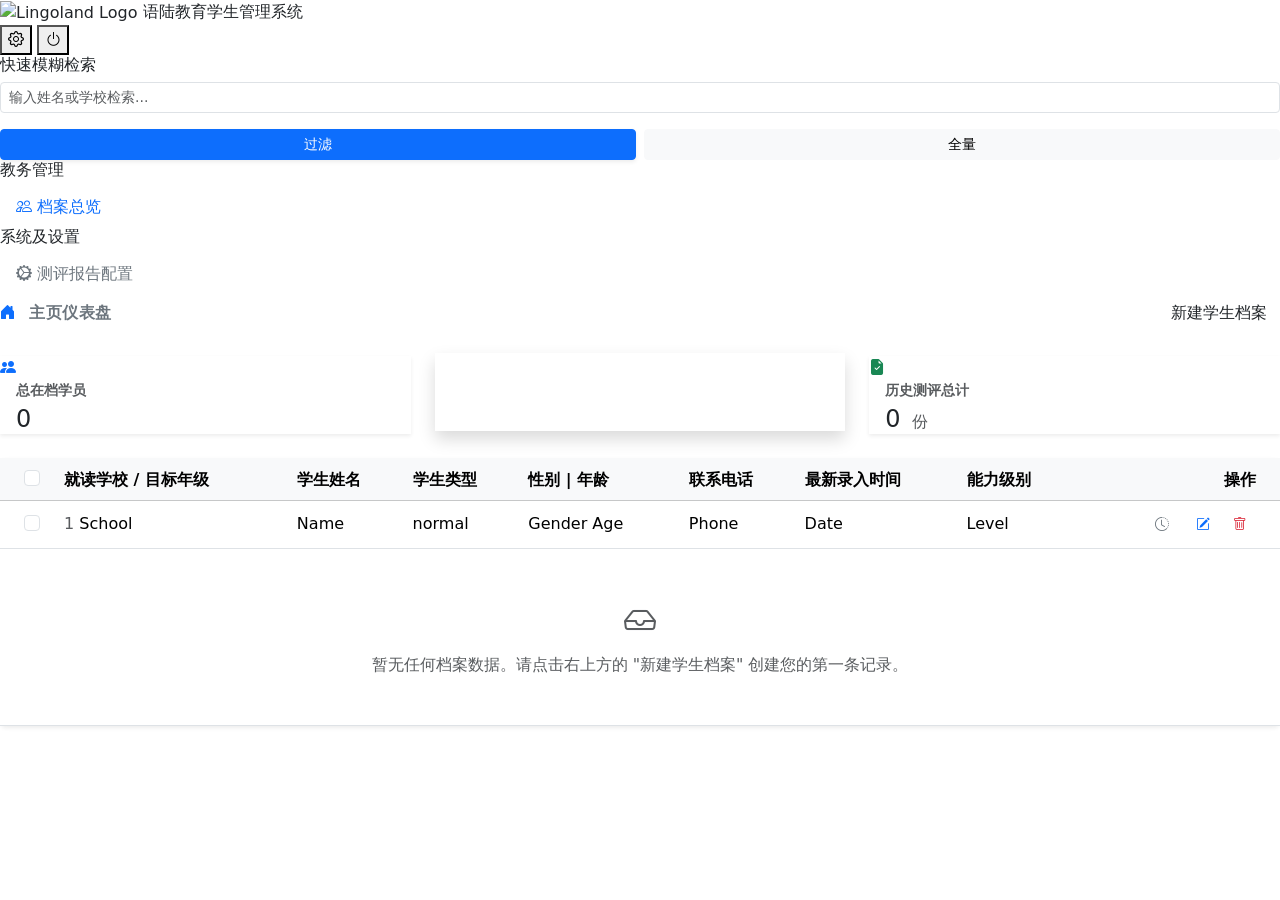
==== commit be77a63b: "feat(ui): upgrade frontend aesthetics to luxury minimal with Brand Blue" ====
--- a/src/main/resources/templates/index.html
+++ b/src/main/resources/templates/index.html
@@ -10,10 +10,10 @@
     <link href="https://cdn.jsdelivr.net/npm/bootstrap@5.3.3/dist/css/bootstrap.min.css" rel="stylesheet">
     <link rel="stylesheet" href="https://cdn.jsdelivr.net/npm/bootstrap-icons@1.11.3/font/bootstrap-icons.min.css">
 
-    <!-- Google Fonts: Inter -->
+    <!-- Google Fonts: Playfair Display & Plus Jakarta Sans -->
     <link rel="preconnect" href="https://fonts.googleapis.com">
     <link rel="preconnect" href="https://fonts.gstatic.com" crossorigin>
-    <link href="https://fonts.googleapis.com/css2?family=Inter:wght@400;500;600;700&display=swap" rel="stylesheet">
+    <link href="https://fonts.googleapis.com/css2?family=Playfair+Display:wght@500;600;700&family=Plus+Jakarta+Sans:wght@400;500;600;700&display=swap" rel="stylesheet">
 
     <!-- Custom Styles -->
     <link href="/css/style.css" rel="stylesheet">
@@ -25,7 +25,7 @@
         <header class="app-header">
             <div class="logo">
                 <img src="/images/lingoland_logo.jpg" alt="Lingoland Logo">
-                <span style="font-size: 1.1rem; letter-spacing: 0.5px;">语陆教育学生管理系统</span>
+                <span>语陆教育学生管理系统</span>
             </div>
             <div class="header-actions">
                 <button class="icon-btn" title="系统设置"><i class="bi bi-gear"></i></button>
@@ -91,9 +91,8 @@
                             style="letter-spacing: 0.5px;">主页仪表盘</span>
                     </div>
                     <div class="action-buttons d-flex gap-3">
-                        <button class="btn btn-primary btn-action" data-bs-toggle="offcanvas"
-                            data-bs-target="#studentRecordOffcanvas"
-                            style="background: linear-gradient(135deg, var(--primary) 0%, var(--primary-dark) 100%); line-height: 1;">
+                        <button class="btn btn-action" data-bs-toggle="offcanvas"
+                            data-bs-target="#studentRecordOffcanvas">
                             新建学生档案
                         </button>
                         <!--
@@ -234,7 +233,7 @@
 
     <!-- Student Record Offcanvas (For standalone student CRUD) -->
     <div class="offcanvas offcanvas-end" id="studentRecordOffcanvas" tabindex="-1" aria-labelledby="studentRecordOffcanvasLabel" style="width: 500px; box-shadow: -5px 0 15px rgba(0,0,0,0.05);">
-        <div class="offcanvas-header text-white" style="background: linear-gradient(135deg, var(--primary) 0%, var(--primary-dark) 100%);">
+        <div class="offcanvas-header">
             <h5 class="offcanvas-title" id="studentRecordOffcanvasLabel"><i class="bi bi-person-plus me-2"></i>新建 / 编辑学生基础档案</h5>
             <button type="button" class="btn-close btn-close-white" data-bs-dismiss="offcanvas" aria-label="Close"></button>
         </div>
@@ -309,7 +308,7 @@
                 </div>
                 <div class="p-3 border-top bg-light text-end">
                     <button type="button" class="btn btn-outline-secondary px-4 rounded-pill me-2" data-bs-dismiss="offcanvas">取消</button>
-                    <button type="submit" class="btn btn-primary px-4 rounded-pill shadow-sm" style="background: linear-gradient(135deg, var(--primary) 0%, var(--primary-dark) 100%); border: none;">保存建档</button>
+                    <button type="submit" class="btn btn-action px-4 rounded-pill shadow-sm">保存建档</button>
                 </div>
             </form>
         </div>
@@ -317,7 +316,7 @@
 
     <!-- Assessment History Offcanvas -->
     <div class="offcanvas offcanvas-end" tabindex="-1" id="assessmentHistoryOffcanvas" aria-labelledby="assessmentHistoryOffcanvasLabel" style="width: 550px; box-shadow: -5px 0 15px rgba(0,0,0,0.05);">
-        <div class="offcanvas-header text-white" style="background: linear-gradient(135deg, var(--primary) 0%, var(--primary-dark) 100%);">
+        <div class="offcanvas-header">
             <h5 class="offcanvas-title" id="assessmentHistoryOffcanvasLabel">
                 <i class="bi bi-clock-history me-2 text-white-50"></i>
                 <span id="historyStudentName" class="fw-bold">学生姓名</span> 的测评履历
@@ -354,8 +353,7 @@
             </div>
             <div class="p-3 border-top bg-light text-end">
                 <button type="button" class="btn btn-outline-secondary me-2 rounded-pill px-4" data-bs-dismiss="offcanvas">关闭</button>
-                <button type="button" class="btn btn-primary btn-action px-4 rounded-pill shadow-sm"
-                    style="background: linear-gradient(135deg, var(--primary) 0%, var(--primary-dark) 100%); border:none;"
+                <button type="button" class="btn btn-action px-4 rounded-pill"
                     onclick="triggerNewReport()">
                     <i class="bi bi-plus-circle me-1"></i> 为TA录入新测评
                 </button>
@@ -364,9 +362,9 @@
     </div>
 
     <!-- Workspace Fullscreen Offcanvas -->
-    <div class="offcanvas offcanvas-end" tabindex="-1" id="workspaceOffcanvas" style="width: 95vw; background-color: #f8f9fa;">
-        <div class="offcanvas-header py-2 border-bottom bg-white shadow-sm" style="z-index: 10;">
-            <h6 class="offcanvas-title text-secondary fw-bold" id="workspaceOffcanvasLabel">
+    <div class="offcanvas offcanvas-end" tabindex="-1" id="workspaceOffcanvas" style="width: 95vw; background-color: var(--bg-base);">
+        <div class="offcanvas-header py-2 border-bottom shadow-sm" style="z-index: 10;">
+            <h6 class="offcanvas-title fw-bold text-white" id="workspaceOffcanvasLabel">
                 <i class="bi bi-window-dash me-2 text-primary"></i>智能评估工作台
             </h6>
             <button type="button" class="btn-close" data-bs-dismiss="offcanvas" aria-label="Close"></button>
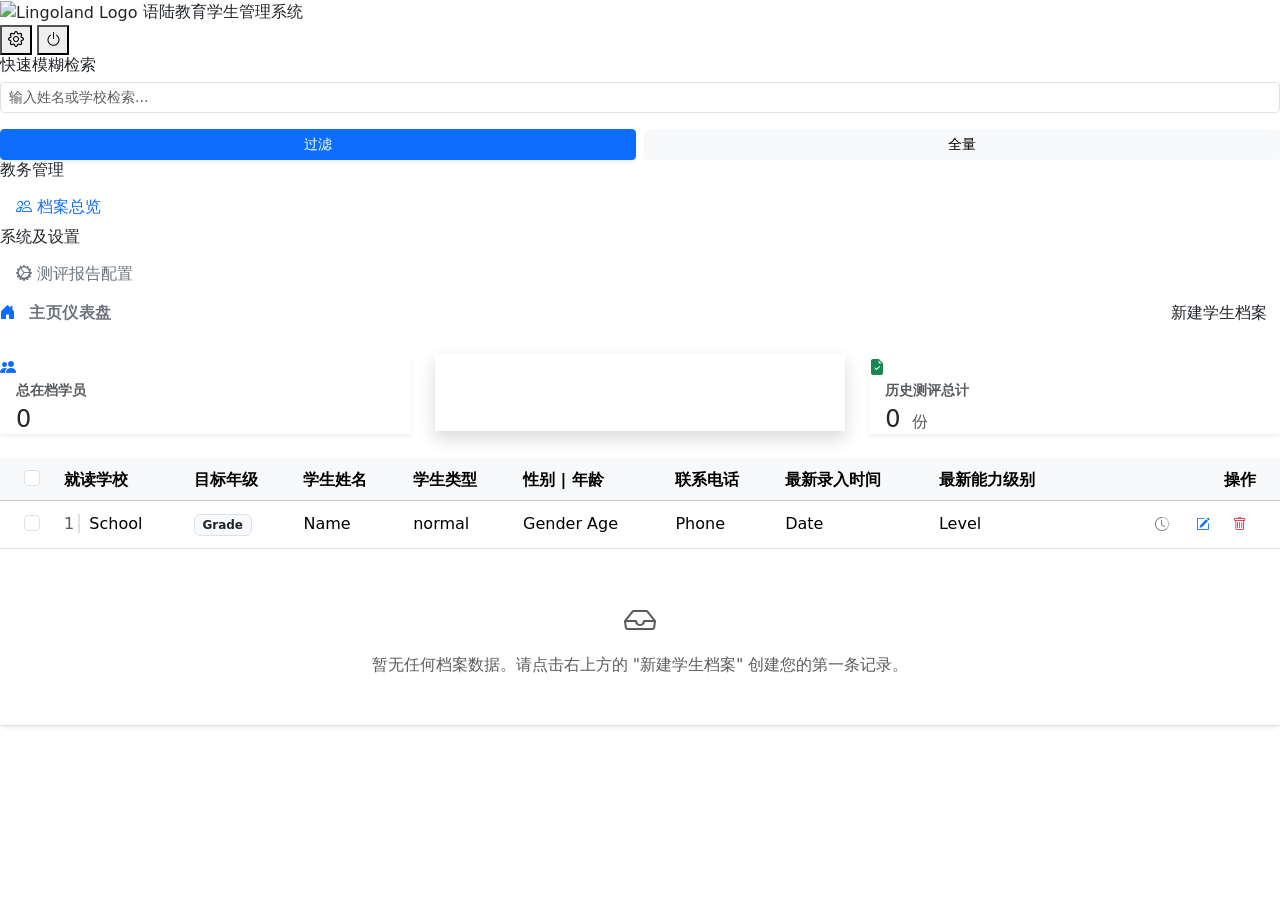
==== commit 69aa652e: "fix(ui): 优化配置面板文字对比度、主页列表格分离及文档图例文案修正" ====
--- a/src/main/resources/templates/index.html
+++ b/src/main/resources/templates/index.html
@@ -149,14 +149,15 @@
                                             <div class="form-check"><input class="form-check-input" type="checkbox">
                                             </div>
                                         </th>
-                                        <th scope="col">就读学校 / 目标年级</th>
+                                        <th scope="col">就读学校</th>
+                                        <th scope="col">目标年级</th>
                                         <th scope="col">学生姓名</th>
                                         <th scope="col">学生类型</th>
                                         <th scope="col">性别 | 年龄</th>
                                         <th scope="col">联系电话</th>
                                         <th scope="col">最新录入时间</th>
                                         <!-- <th scope="col">课程目标</th> -->
-                                        <th scope="col">能力级别</th>
+                                        <th scope="col">最新能力级别</th>
                                         <th scope="col" class="text-end pe-4">操作</th>
                                     </tr>
                                 </thead>
@@ -168,8 +169,11 @@
                                                     th:checked="${stat.index == 0}"></div>
                                         </td>
                                         <td>
-                                            <span class="text-muted" th:text="${stat.count}">1</span>
-                                            <span th:text="${student.schoolOrTarget}">School</span>
+                                            <span class="text-muted pe-1 border-end border-2 me-1" th:text="${stat.count}">1</span>
+                                            <span th:text="${student.school != null && !student.school.isEmpty() ? student.school : '-'}">School</span>
+                                        </td>
+                                        <td>
+                                            <span class="badge bg-light text-dark border" th:text="${student.grade != null && !student.grade.isEmpty() ? student.grade : '未定'}">Grade</span>
                                         </td>
                                         <td>
                                             <div class="d-flex align-items-center">
@@ -214,7 +218,7 @@
                                     </tr>
 
                                     <tr th:if="${#lists.isEmpty(students)}">
-                                        <td colspan="9" class="text-center py-5 text-muted">
+                                        <td colspan="10" class="text-center py-5 text-muted">
                                             <i class="bi bi-inbox fs-2 d-block mb-2"></i>
                                             暂无任何档案数据。请点击右上方的 "新建学生档案" 创建您的第一条记录。
                                         </td>
@@ -315,7 +319,7 @@
     </div>
 
     <!-- Assessment History Offcanvas -->
-    <div class="offcanvas offcanvas-end" tabindex="-1" id="assessmentHistoryOffcanvas" aria-labelledby="assessmentHistoryOffcanvasLabel" style="width: 550px; box-shadow: -5px 0 15px rgba(0,0,0,0.05);">
+    <div class="offcanvas offcanvas-end" tabindex="-1" id="assessmentHistoryOffcanvas" aria-labelledby="assessmentHistoryOffcanvasLabel" style="width: 900px; box-shadow: -5px 0 15px rgba(0,0,0,0.05);">
         <div class="offcanvas-header">
             <h5 class="offcanvas-title" id="assessmentHistoryOffcanvasLabel">
                 <i class="bi bi-clock-history me-2 text-white-50"></i>
@@ -342,7 +346,7 @@
                             <th scope="col" class="ps-4">测评日期</th>
                             <th scope="col">测评类型</th>
                             <th scope="col">Level / 级别</th>
-                            <th scope="col">当前/目标年级</th>
+                            <th scope="col">目标年级</th>
                             <th scope="col" class="text-end pe-4">操作</th>
                         </tr>
                     </thead>
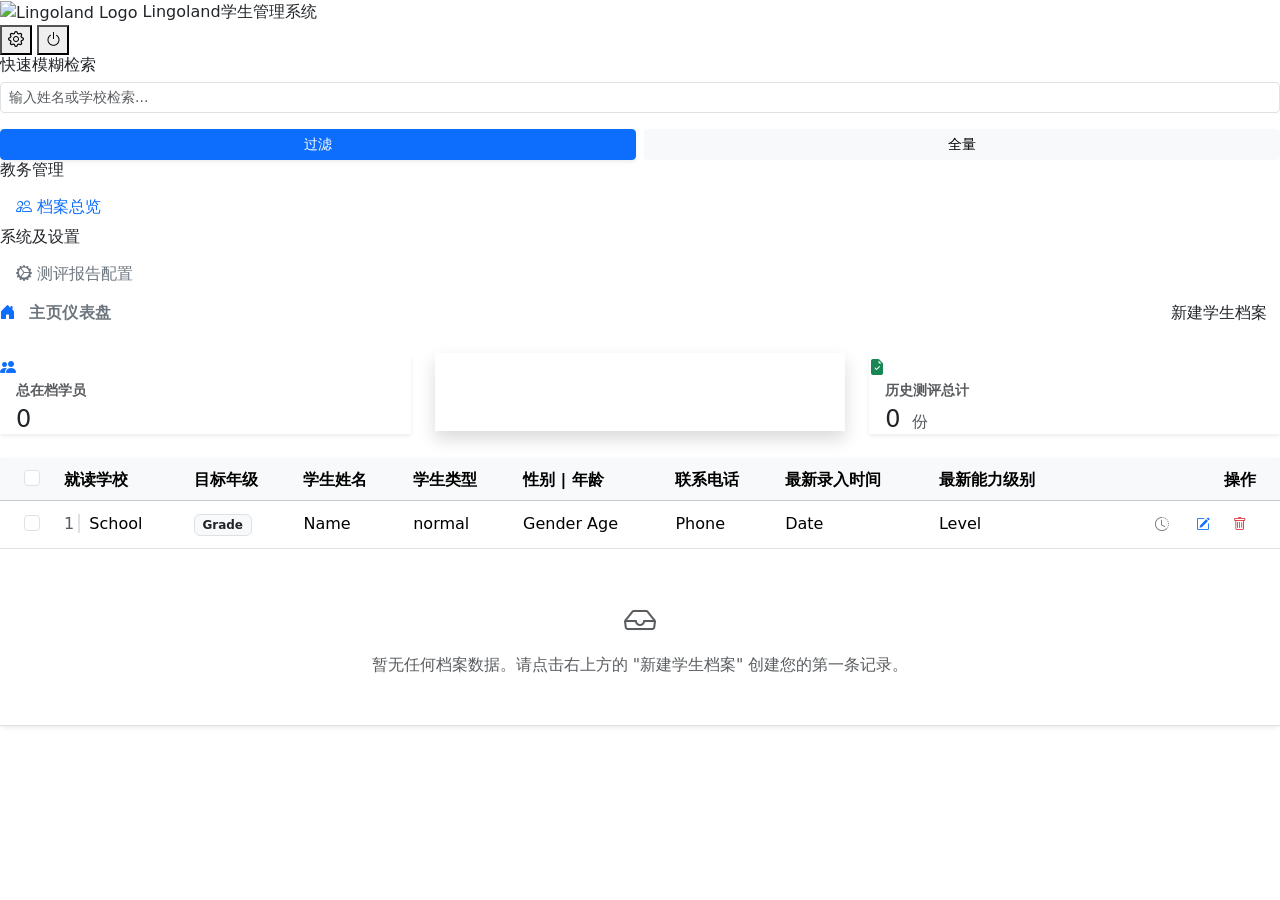
==== commit c21325c9: "chore: Change all displays of Yulu Education to Lingoland" ====
--- a/src/main/resources/templates/index.html
+++ b/src/main/resources/templates/index.html
@@ -25,7 +25,7 @@
         <header class="app-header">
             <div class="logo">
                 <img src="/images/lingoland_logo.jpg" alt="Lingoland Logo">
-                <span>语陆教育学生管理系统</span>
+                <span>Lingoland学生管理系统</span>
             </div>
             <div class="header-actions">
                 <button class="icon-btn" title="系统设置"><i class="bi bi-gear"></i></button>
@@ -319,7 +319,7 @@
     </div>
 
     <!-- Assessment History Offcanvas -->
-    <div class="offcanvas offcanvas-end" tabindex="-1" id="assessmentHistoryOffcanvas" aria-labelledby="assessmentHistoryOffcanvasLabel" style="width: 900px; box-shadow: -5px 0 15px rgba(0,0,0,0.05);">
+    <div class="offcanvas offcanvas-end" tabindex="-1" id="assessmentHistoryOffcanvas" aria-labelledby="assessmentHistoryOffcanvasLabel" style="width: 1100px; max-width: 95vw; box-shadow: -5px 0 15px rgba(0,0,0,0.05);">
         <div class="offcanvas-header">
             <h5 class="offcanvas-title" id="assessmentHistoryOffcanvasLabel">
                 <i class="bi bi-clock-history me-2 text-white-50"></i>
